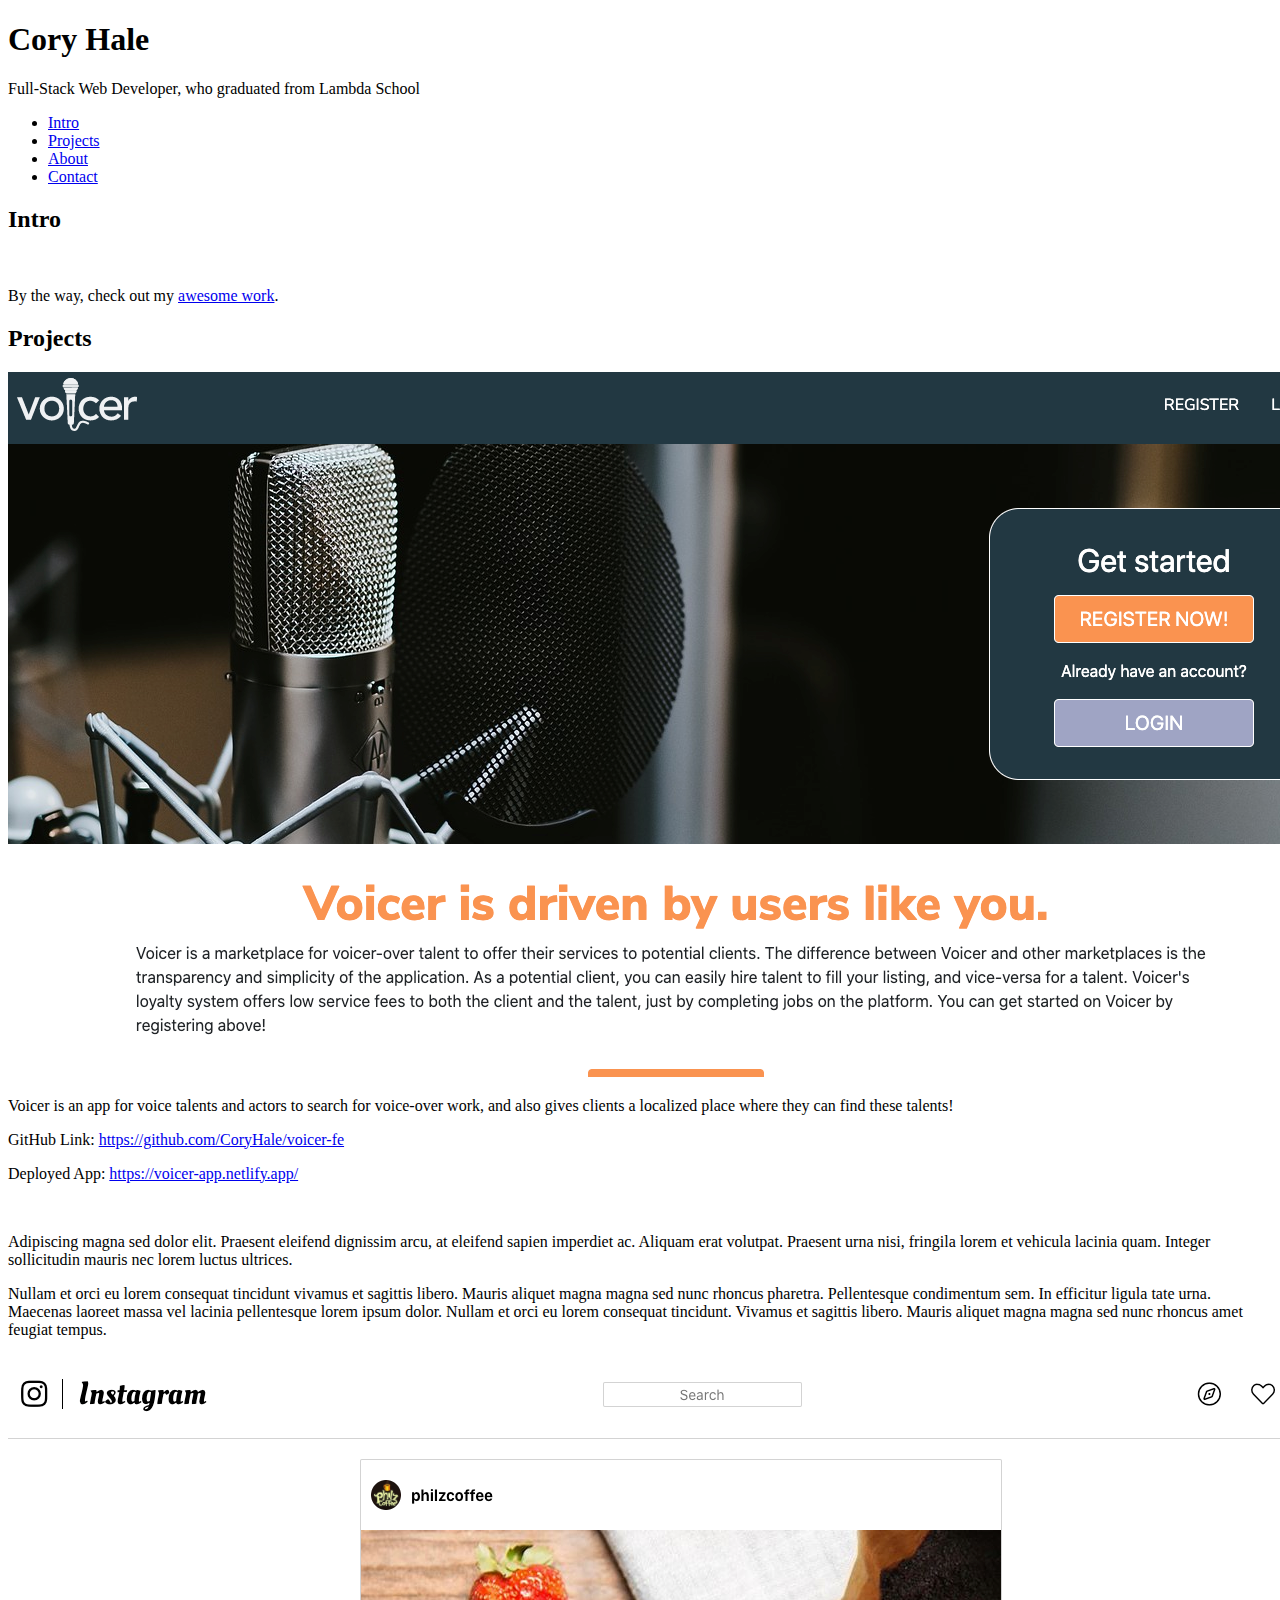
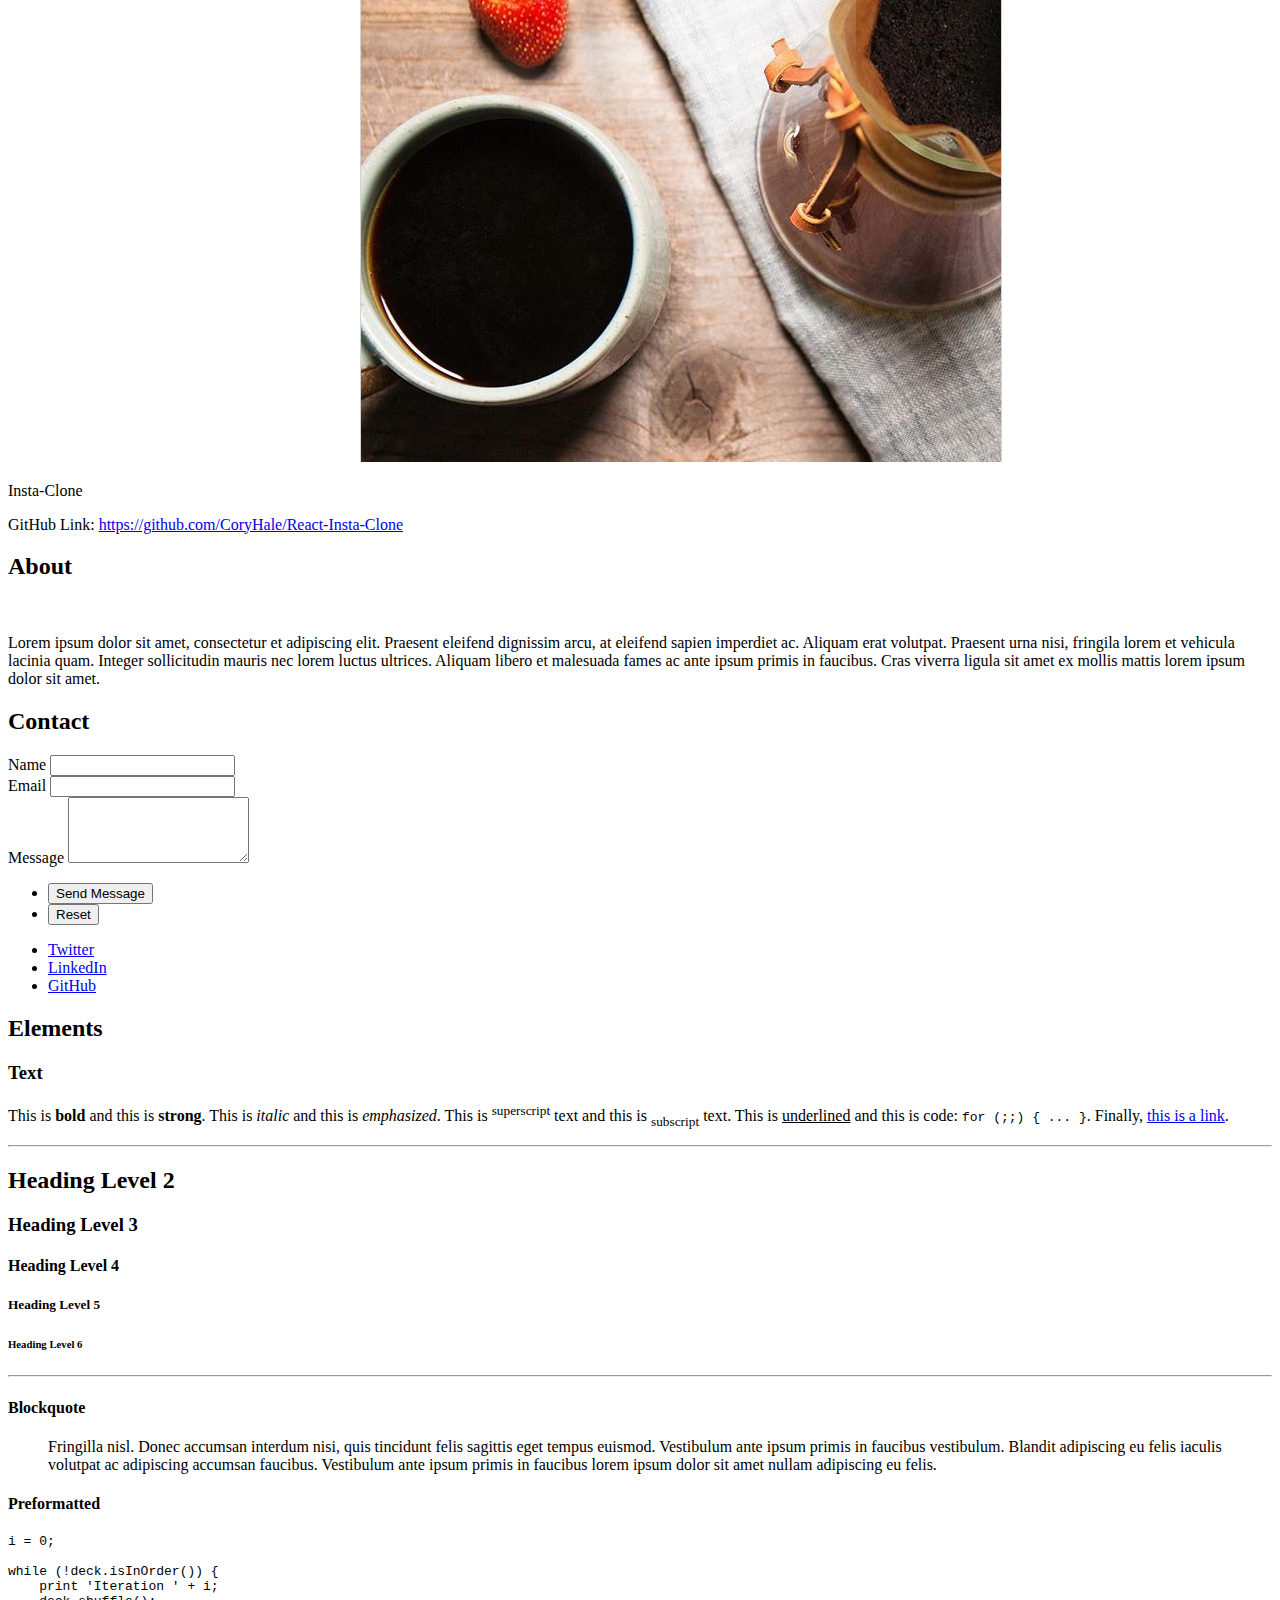
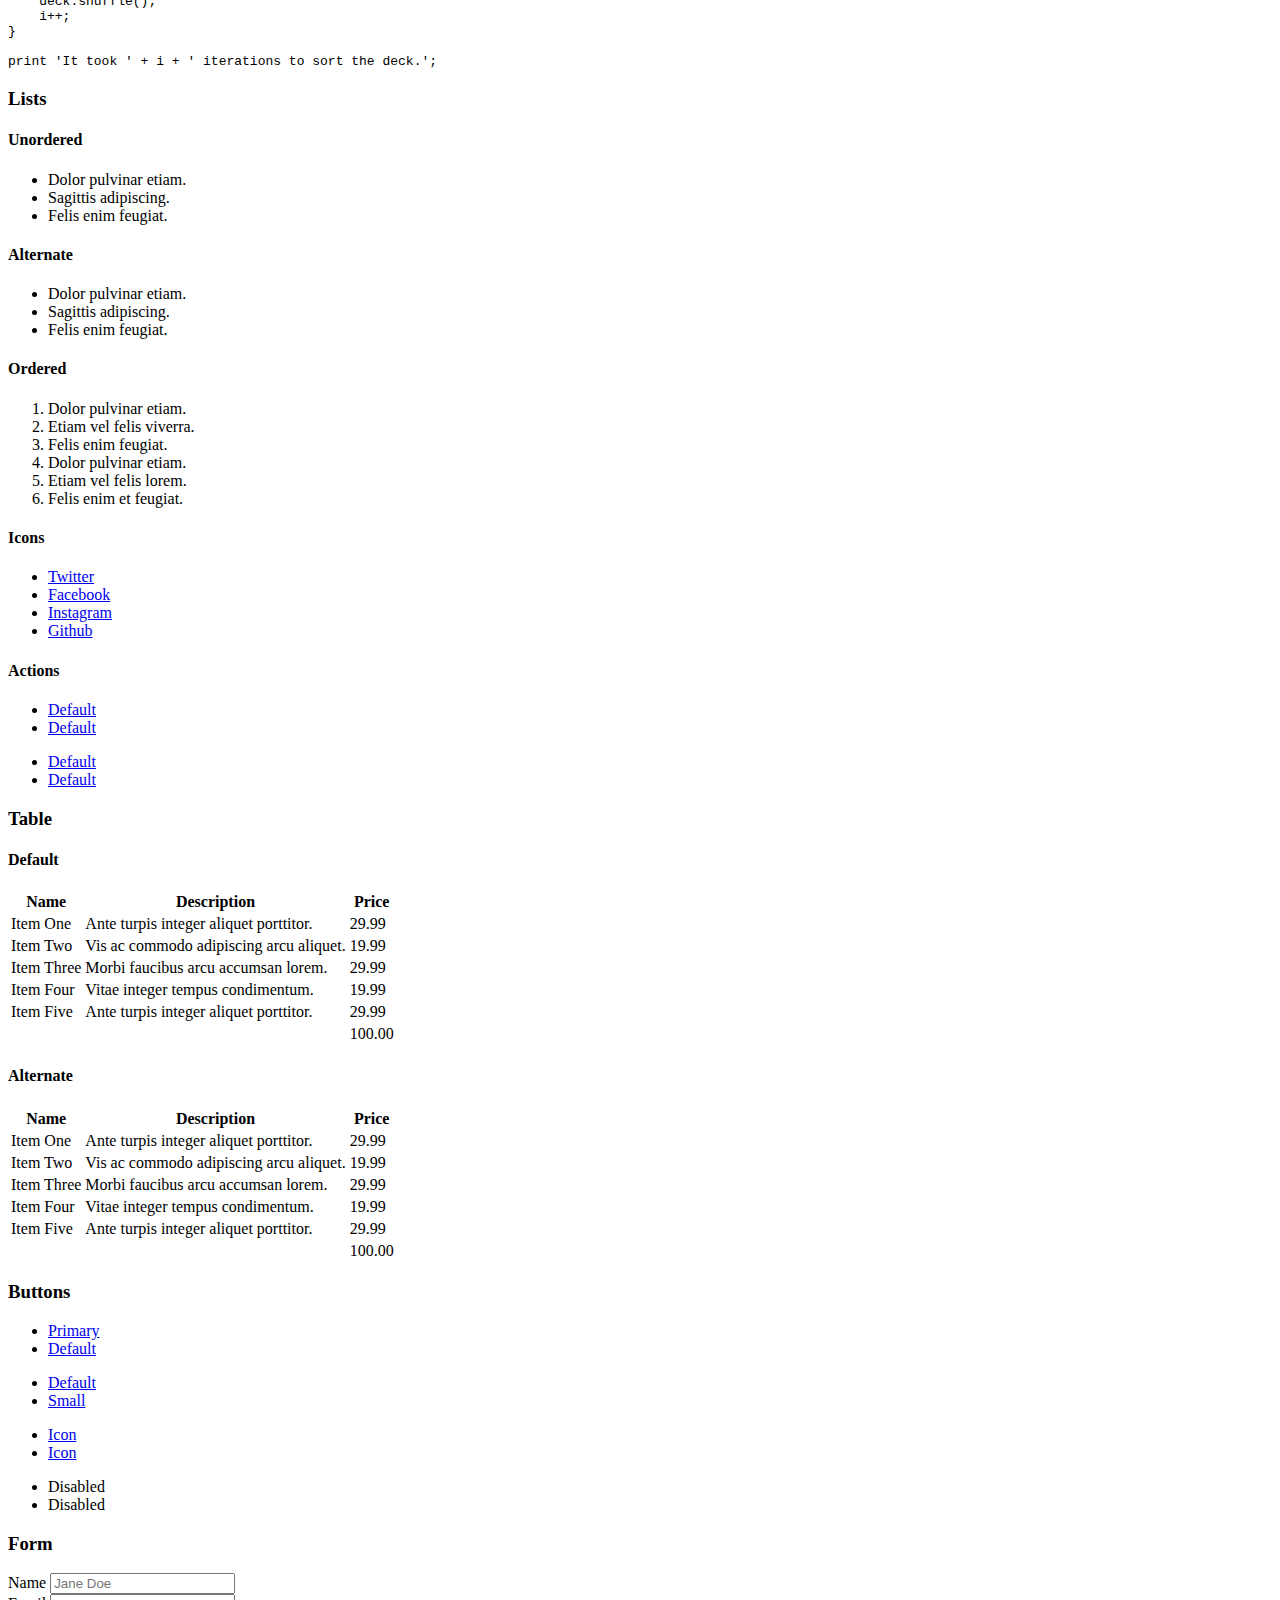
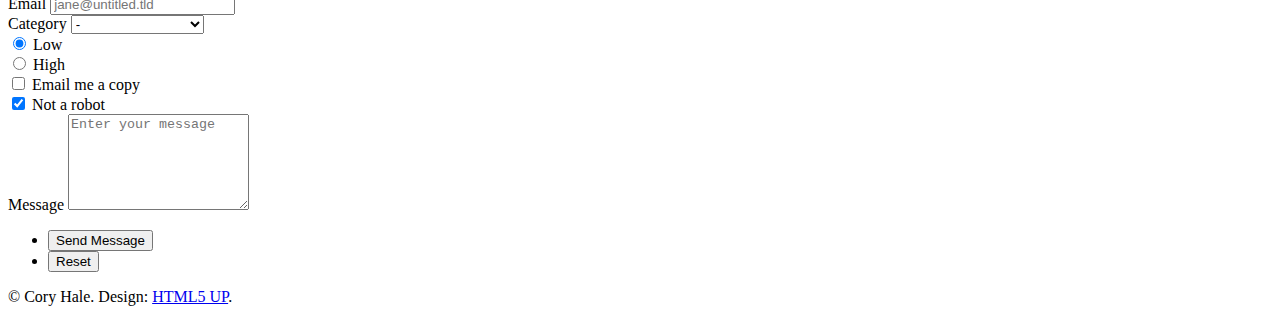
==== index.html @ d71493f4 "Adding in some projects." ====
<!DOCTYPE HTML>
<!--
	Dimension by HTML5 UP
	html5up.net | @ajlkn
	Free for personal and commercial use under the CCA 3.0 license (html5up.net/license)
-->
<html>
	<head>
		<title>Cory Hale's Portfolio</title>
		<meta charset="utf-8" />
		<meta name="viewport" content="width=device-width, initial-scale=1, user-scalable=no" />
		<link rel="stylesheet" href="assets/css/main.css" />
		<noscript><link rel="stylesheet" href="assets/css/noscript.css" /></noscript>
	</head>
	<body class="is-preload">

		<!-- Wrapper -->
			<div id="wrapper">

				<!-- Header -->
					<header id="header">
						<div class="logo">
							<span class="icon fa-gem"></span>
						</div>
						<div class="content">
							<div class="inner">
								<h1>Cory Hale</h1>
								<p>Full-Stack Web Developer, who graduated from Lambda School</p>
							</div>
						</div>
						<nav>
							<ul>
								<li><a href="#intro">Intro</a></li>
								<li><a href="#projects">Projects</a></li>
								<li><a href="#about">About</a></li>
								<li><a href="#contact">Contact</a></li>
								<!--<li><a href="#elements">Elements</a></li>-->
							</ul>
						</nav>
					</header>

				<!-- Main -->
					<div id="main">

						<!-- Intro -->
							<article id="intro">
								<h2 class="major">Intro</h2>
								<span class="image main"><img src="images/pic01.jpg" alt="" /></span>
								<p> By the way, check out my <a href="#projects">awesome work</a>.</p>
								<p></p>
							</article>

						<!-- Projects -->
							<article id="projects">
								<h2 class="major">Projects</h2>
								<span class="image main"><img src="images/voicer.png" alt="" /></span>
								<p>Voicer is an app for voice talents and actors to search for voice-over work, and also gives clients a localized place where they can find these talents!</p>
								<p>GitHub Link: <a href="https://github.com/CoryHale/voicer-fe">https://github.com/CoryHale/voicer-fe</a></p>
								<p>Deployed App: <a href="https://voicer-app.netlify.app/">https://voicer-app.netlify.app/</a></p>

								<span class="image main"><img src="images/pic02.jpg" alt="" /></span>
								<p>Adipiscing magna sed dolor elit. Praesent eleifend dignissim arcu, at eleifend sapien imperdiet ac. Aliquam erat volutpat. Praesent urna nisi, fringila lorem et vehicula lacinia quam. Integer sollicitudin mauris nec lorem luctus ultrices.</p>
								<p>Nullam et orci eu lorem consequat tincidunt vivamus et sagittis libero. Mauris aliquet magna magna sed nunc rhoncus pharetra. Pellentesque condimentum sem. In efficitur ligula tate urna. Maecenas laoreet massa vel lacinia pellentesque lorem ipsum dolor. Nullam et orci eu lorem consequat tincidunt. Vivamus et sagittis libero. Mauris aliquet magna magna sed nunc rhoncus amet feugiat tempus.</p>

								<span class="image main"><img src="images/insta-clone.png" alt="" /></span>
								<p>Insta-Clone</p>
								<p>GitHub Link: <a href="https://github.com/CoryHale/React-Insta-Clone">https://github.com/CoryHale/React-Insta-Clone</a></p>
							</article>

						<!-- About -->
							<article id="about">
								<h2 class="major">About</h2>
								<span class="image main"><img src="images/pic03.jpg" alt="" /></span>
								<p>Lorem ipsum dolor sit amet, consectetur et adipiscing elit. Praesent eleifend dignissim arcu, at eleifend sapien imperdiet ac. Aliquam erat volutpat. Praesent urna nisi, fringila lorem et vehicula lacinia quam. Integer sollicitudin mauris nec lorem luctus ultrices. Aliquam libero et malesuada fames ac ante ipsum primis in faucibus. Cras viverra ligula sit amet ex mollis mattis lorem ipsum dolor sit amet.</p>
							</article>

						<!-- Contact -->
							<article id="contact">
								<h2 class="major">Contact</h2>
								<form method="post" action="#">
									<div class="fields">
										<div class="field half">
											<label for="name">Name</label>
											<input type="text" name="name" id="name" />
										</div>
										<div class="field half">
											<label for="email">Email</label>
											<input type="text" name="email" id="email" />
										</div>
										<div class="field">
											<label for="message">Message</label>
											<textarea name="message" id="message" rows="4"></textarea>
										</div>
									</div>
									<ul class="actions">
										<li><input type="submit" value="Send Message" class="primary" /></li>
										<li><input type="reset" value="Reset" /></li>
									</ul>
								</form>
								<ul class="icons">
									<li><a href="https://twitter.com/CoryLHale" class="icon brands fa-twitter"><span class="label">Twitter</span></a></li>
									<li><a href="https://www.linkedin.com/in/corylhale/" class="icon brands fa-linkedin"><span class="label">LinkedIn</span></a></li>
									<li><a href="https://github.com/CoryHale" class="icon brands fa-github"><span class="label">GitHub</span></a></li>
								</ul>
							</article>

						<!-- Elements -->
							<article id="elements">
								<h2 class="major">Elements</h2>

								<section>
									<h3 class="major">Text</h3>
									<p>This is <b>bold</b> and this is <strong>strong</strong>. This is <i>italic</i> and this is <em>emphasized</em>.
									This is <sup>superscript</sup> text and this is <sub>subscript</sub> text.
									This is <u>underlined</u> and this is code: <code>for (;;) { ... }</code>. Finally, <a href="#">this is a link</a>.</p>
									<hr />
									<h2>Heading Level 2</h2>
									<h3>Heading Level 3</h3>
									<h4>Heading Level 4</h4>
									<h5>Heading Level 5</h5>
									<h6>Heading Level 6</h6>
									<hr />
									<h4>Blockquote</h4>
									<blockquote>Fringilla nisl. Donec accumsan interdum nisi, quis tincidunt felis sagittis eget tempus euismod. Vestibulum ante ipsum primis in faucibus vestibulum. Blandit adipiscing eu felis iaculis volutpat ac adipiscing accumsan faucibus. Vestibulum ante ipsum primis in faucibus lorem ipsum dolor sit amet nullam adipiscing eu felis.</blockquote>
									<h4>Preformatted</h4>
									<pre><code>i = 0;

while (!deck.isInOrder()) {
    print 'Iteration ' + i;
    deck.shuffle();
    i++;
}

print 'It took ' + i + ' iterations to sort the deck.';</code></pre>
								</section>

								<section>
									<h3 class="major">Lists</h3>

									<h4>Unordered</h4>
									<ul>
										<li>Dolor pulvinar etiam.</li>
										<li>Sagittis adipiscing.</li>
										<li>Felis enim feugiat.</li>
									</ul>

									<h4>Alternate</h4>
									<ul class="alt">
										<li>Dolor pulvinar etiam.</li>
										<li>Sagittis adipiscing.</li>
										<li>Felis enim feugiat.</li>
									</ul>

									<h4>Ordered</h4>
									<ol>
										<li>Dolor pulvinar etiam.</li>
										<li>Etiam vel felis viverra.</li>
										<li>Felis enim feugiat.</li>
										<li>Dolor pulvinar etiam.</li>
										<li>Etiam vel felis lorem.</li>
										<li>Felis enim et feugiat.</li>
									</ol>
									<h4>Icons</h4>
									<ul class="icons">
										<li><a href="#" class="icon brands fa-twitter"><span class="label">Twitter</span></a></li>
										<li><a href="#" class="icon brands fa-facebook-f"><span class="label">Facebook</span></a></li>
										<li><a href="#" class="icon brands fa-instagram"><span class="label">Instagram</span></a></li>
										<li><a href="#" class="icon brands fa-github"><span class="label">Github</span></a></li>
									</ul>

									<h4>Actions</h4>
									<ul class="actions">
										<li><a href="#" class="button primary">Default</a></li>
										<li><a href="#" class="button">Default</a></li>
									</ul>
									<ul class="actions stacked">
										<li><a href="#" class="button primary">Default</a></li>
										<li><a href="#" class="button">Default</a></li>
									</ul>
								</section>

								<section>
									<h3 class="major">Table</h3>
									<h4>Default</h4>
									<div class="table-wrapper">
										<table>
											<thead>
												<tr>
													<th>Name</th>
													<th>Description</th>
													<th>Price</th>
												</tr>
											</thead>
											<tbody>
												<tr>
													<td>Item One</td>
													<td>Ante turpis integer aliquet porttitor.</td>
													<td>29.99</td>
												</tr>
												<tr>
													<td>Item Two</td>
													<td>Vis ac commodo adipiscing arcu aliquet.</td>
													<td>19.99</td>
												</tr>
												<tr>
													<td>Item Three</td>
													<td> Morbi faucibus arcu accumsan lorem.</td>
													<td>29.99</td>
												</tr>
												<tr>
													<td>Item Four</td>
													<td>Vitae integer tempus condimentum.</td>
													<td>19.99</td>
												</tr>
												<tr>
													<td>Item Five</td>
													<td>Ante turpis integer aliquet porttitor.</td>
													<td>29.99</td>
												</tr>
											</tbody>
											<tfoot>
												<tr>
													<td colspan="2"></td>
													<td>100.00</td>
												</tr>
											</tfoot>
										</table>
									</div>

									<h4>Alternate</h4>
									<div class="table-wrapper">
										<table class="alt">
											<thead>
												<tr>
													<th>Name</th>
													<th>Description</th>
													<th>Price</th>
												</tr>
											</thead>
											<tbody>
												<tr>
													<td>Item One</td>
													<td>Ante turpis integer aliquet porttitor.</td>
													<td>29.99</td>
												</tr>
												<tr>
													<td>Item Two</td>
													<td>Vis ac commodo adipiscing arcu aliquet.</td>
													<td>19.99</td>
												</tr>
												<tr>
													<td>Item Three</td>
													<td> Morbi faucibus arcu accumsan lorem.</td>
													<td>29.99</td>
												</tr>
												<tr>
													<td>Item Four</td>
													<td>Vitae integer tempus condimentum.</td>
													<td>19.99</td>
												</tr>
												<tr>
													<td>Item Five</td>
													<td>Ante turpis integer aliquet porttitor.</td>
													<td>29.99</td>
												</tr>
											</tbody>
											<tfoot>
												<tr>
													<td colspan="2"></td>
													<td>100.00</td>
												</tr>
											</tfoot>
										</table>
									</div>
								</section>

								<section>
									<h3 class="major">Buttons</h3>
									<ul class="actions">
										<li><a href="#" class="button primary">Primary</a></li>
										<li><a href="#" class="button">Default</a></li>
									</ul>
									<ul class="actions">
										<li><a href="#" class="button">Default</a></li>
										<li><a href="#" class="button small">Small</a></li>
									</ul>
									<ul class="actions">
										<li><a href="#" class="button primary icon solid fa-download">Icon</a></li>
										<li><a href="#" class="button icon solid fa-download">Icon</a></li>
									</ul>
									<ul class="actions">
										<li><span class="button primary disabled">Disabled</span></li>
										<li><span class="button disabled">Disabled</span></li>
									</ul>
								</section>

								<section>
									<h3 class="major">Form</h3>
									<form method="post" action="#">
										<div class="fields">
											<div class="field half">
												<label for="demo-name">Name</label>
												<input type="text" name="demo-name" id="demo-name" value="" placeholder="Jane Doe" />
											</div>
											<div class="field half">
												<label for="demo-email">Email</label>
												<input type="email" name="demo-email" id="demo-email" value="" placeholder="jane@untitled.tld" />
											</div>
											<div class="field">
												<label for="demo-category">Category</label>
												<select name="demo-category" id="demo-category">
													<option value="">-</option>
													<option value="1">Manufacturing</option>
													<option value="1">Shipping</option>
													<option value="1">Administration</option>
													<option value="1">Human Resources</option>
												</select>
											</div>
											<div class="field half">
												<input type="radio" id="demo-priority-low" name="demo-priority" checked>
												<label for="demo-priority-low">Low</label>
											</div>
											<div class="field half">
												<input type="radio" id="demo-priority-high" name="demo-priority">
												<label for="demo-priority-high">High</label>
											</div>
											<div class="field half">
												<input type="checkbox" id="demo-copy" name="demo-copy">
												<label for="demo-copy">Email me a copy</label>
											</div>
											<div class="field half">
												<input type="checkbox" id="demo-human" name="demo-human" checked>
												<label for="demo-human">Not a robot</label>
											</div>
											<div class="field">
												<label for="demo-message">Message</label>
												<textarea name="demo-message" id="demo-message" placeholder="Enter your message" rows="6"></textarea>
											</div>
										</div>
										<ul class="actions">
											<li><input type="submit" value="Send Message" class="primary" /></li>
											<li><input type="reset" value="Reset" /></li>
										</ul>
									</form>
								</section>

							</article>

					</div>

				<!-- Footer -->
					<footer id="footer">
						<p class="copyright">&copy; Cory Hale. Design: <a href="https://html5up.net">HTML5 UP</a>.</p>
					</footer>

			</div>

		<!-- BG -->
			<div id="bg"></div>

		<!-- Scripts -->
			<script src="assets/js/jquery.min.js"></script>
			<script src="assets/js/browser.min.js"></script>
			<script src="assets/js/breakpoints.min.js"></script>
			<script src="assets/js/util.js"></script>
			<script src="assets/js/main.js"></script>

	</body>
</html>
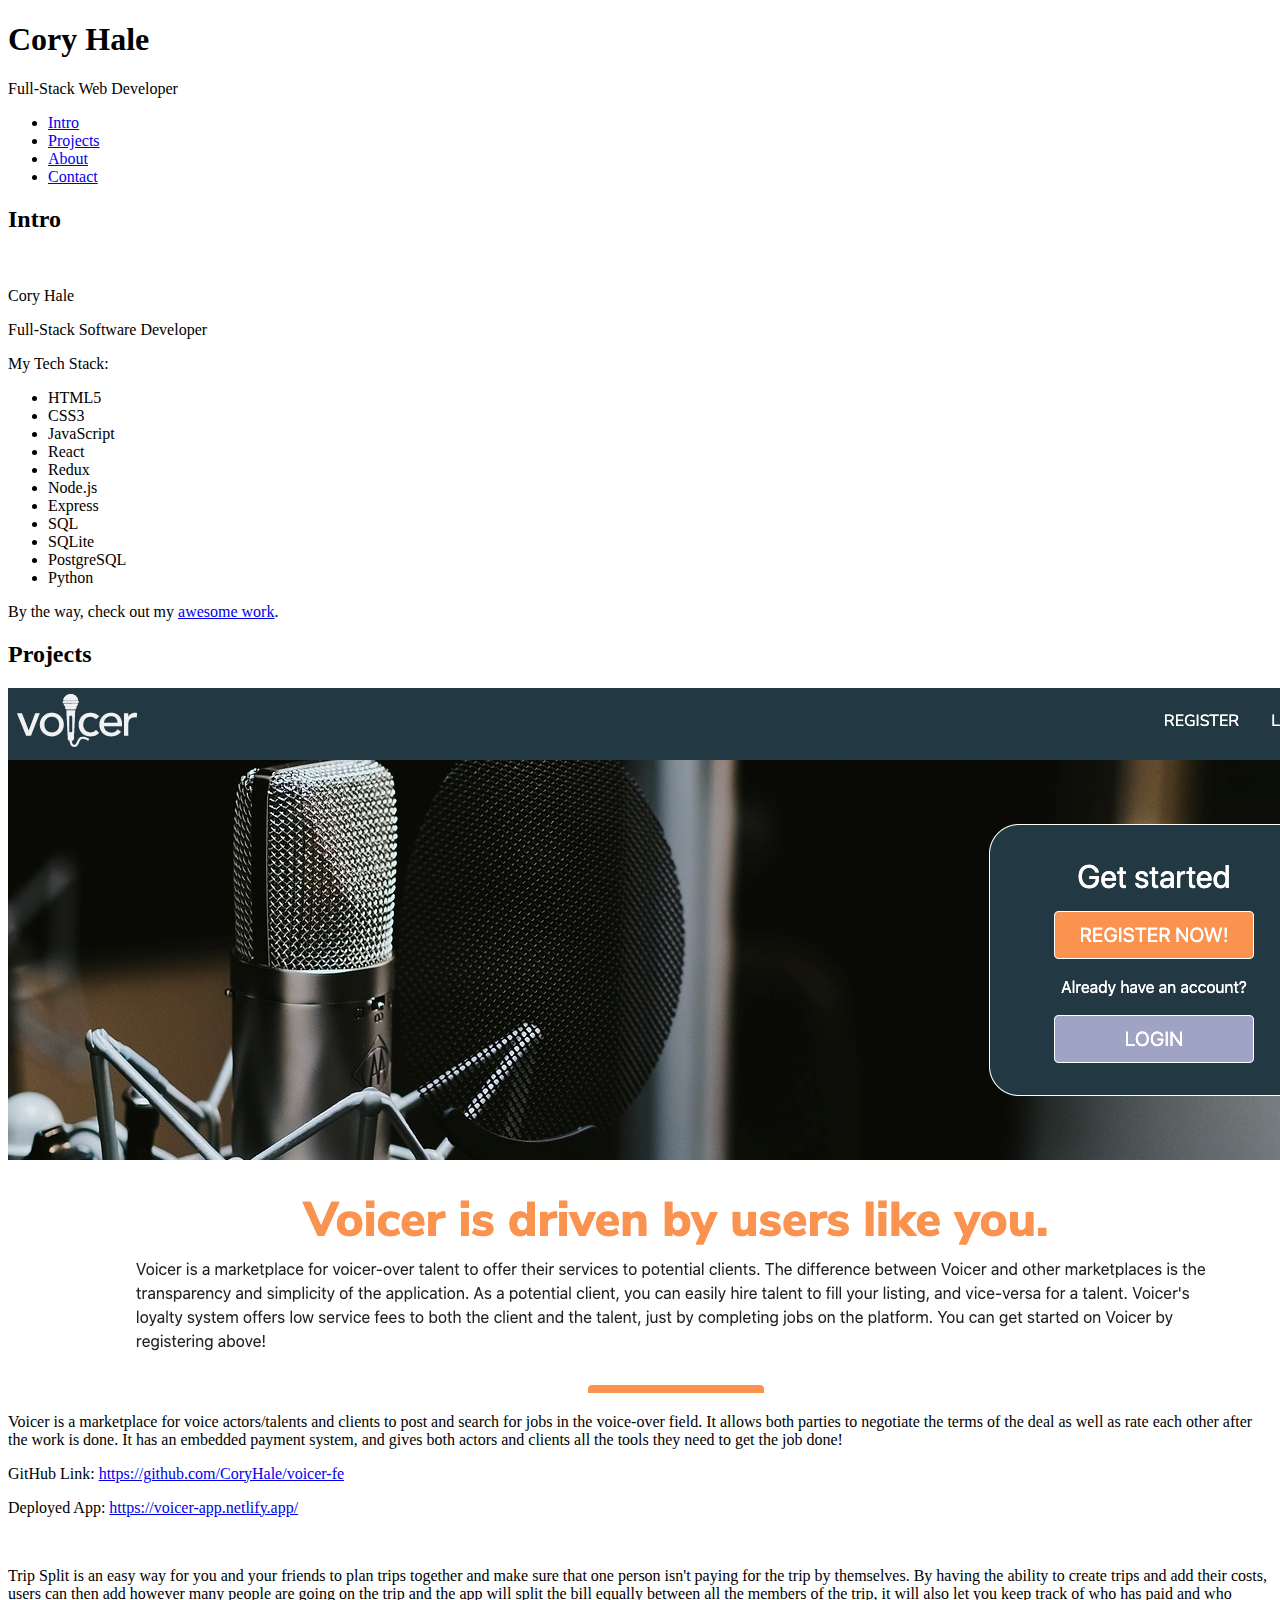
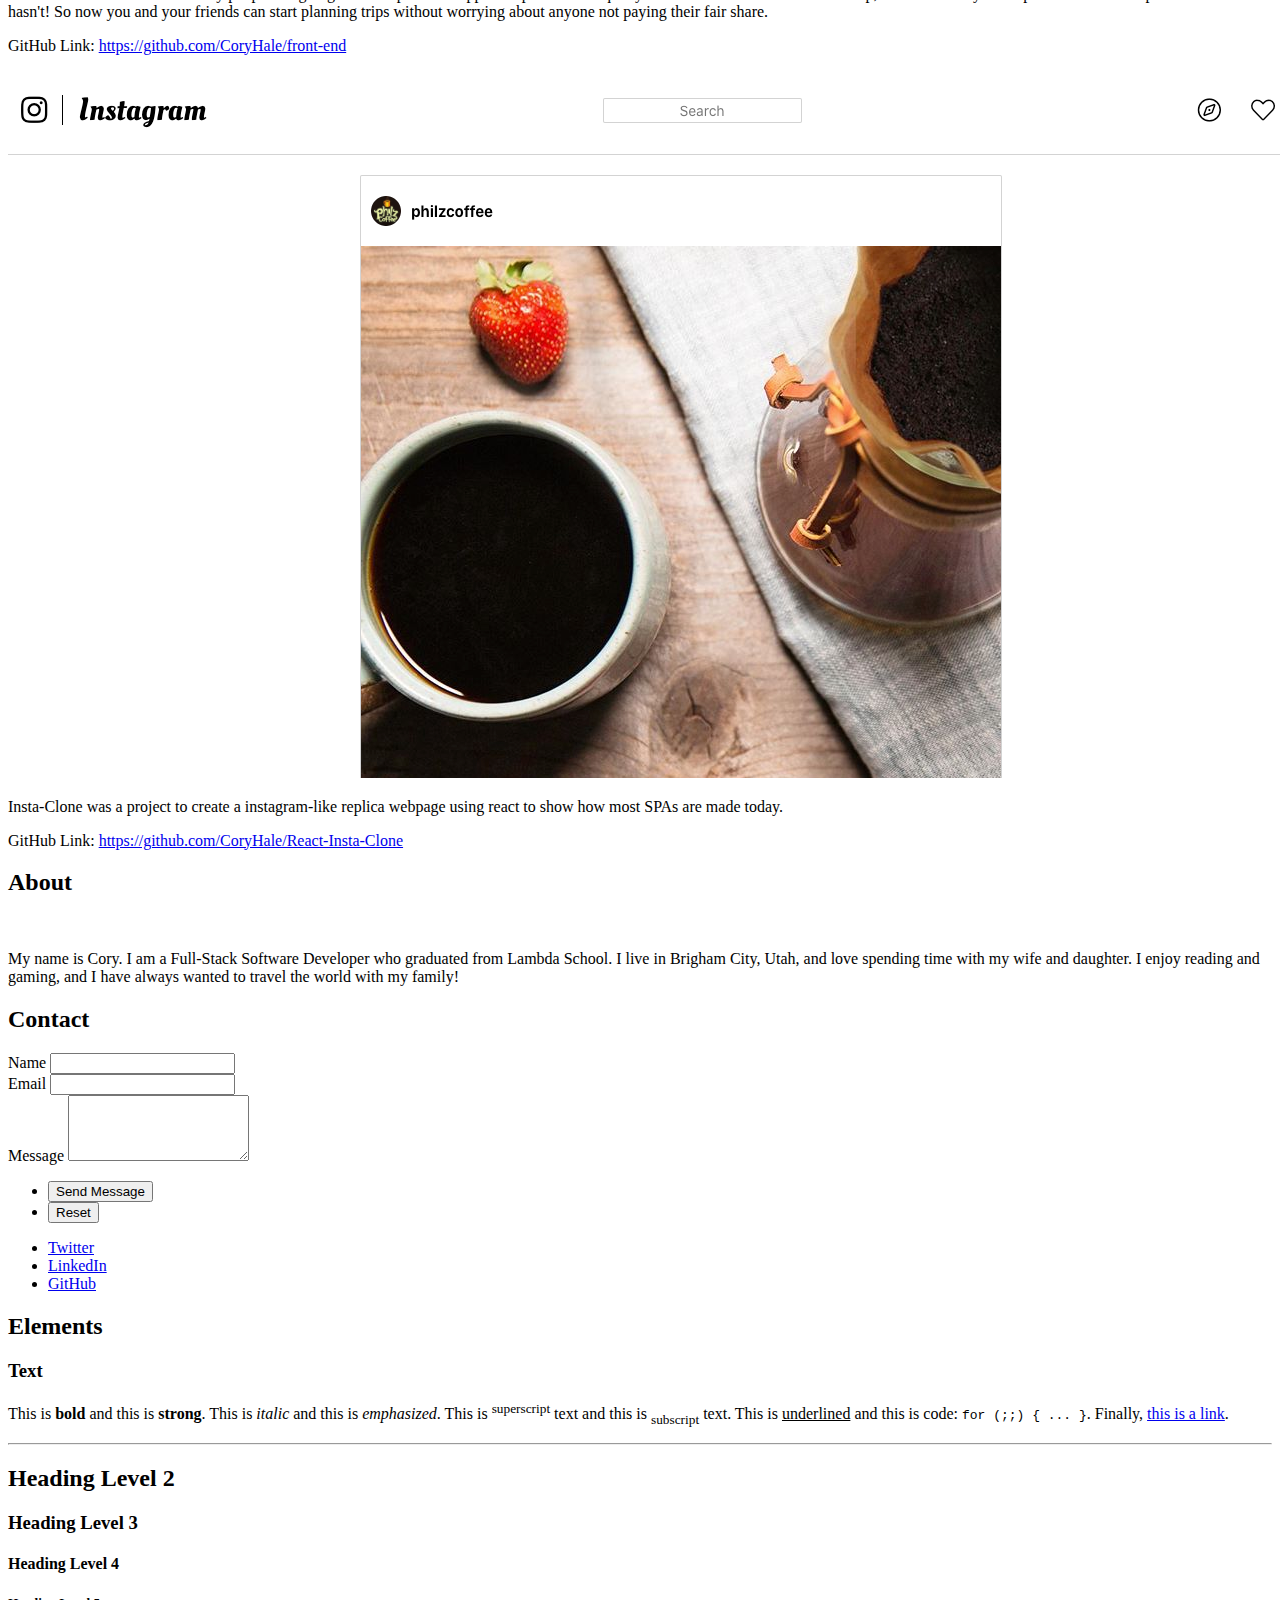
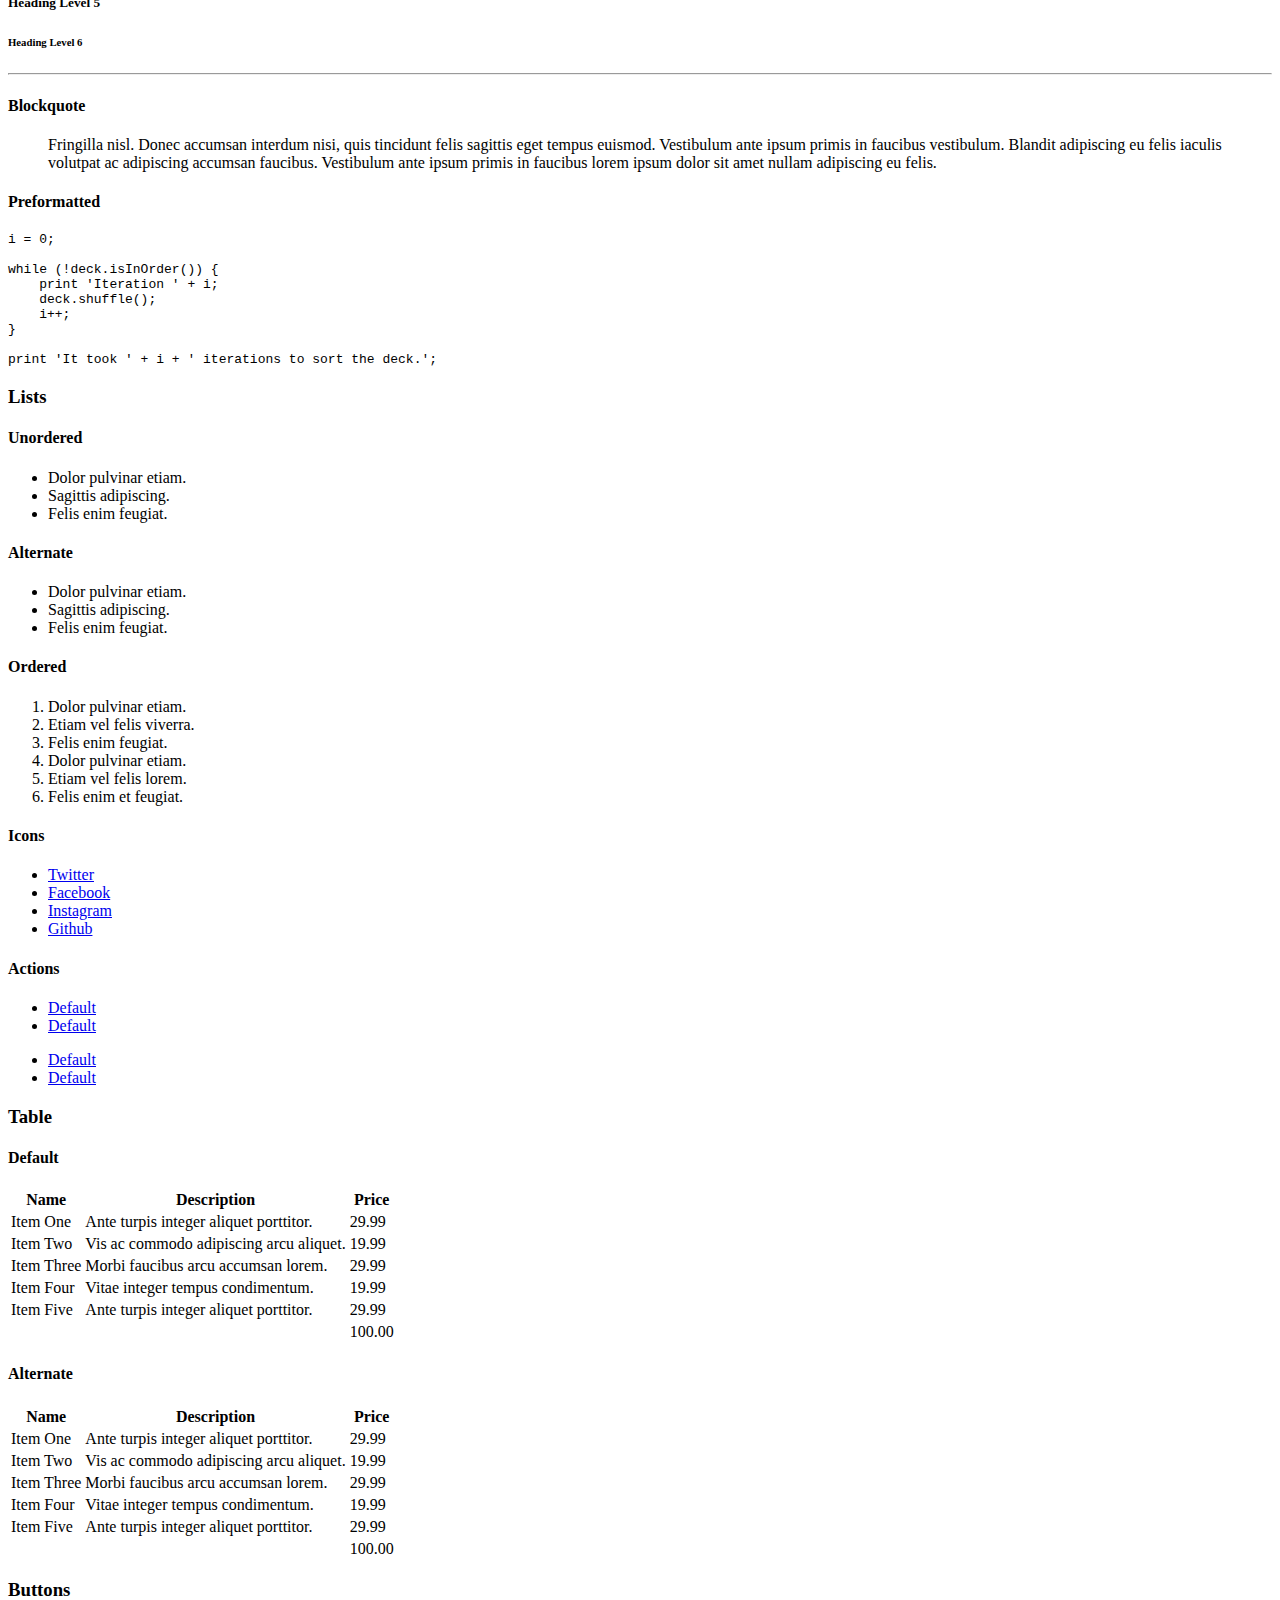
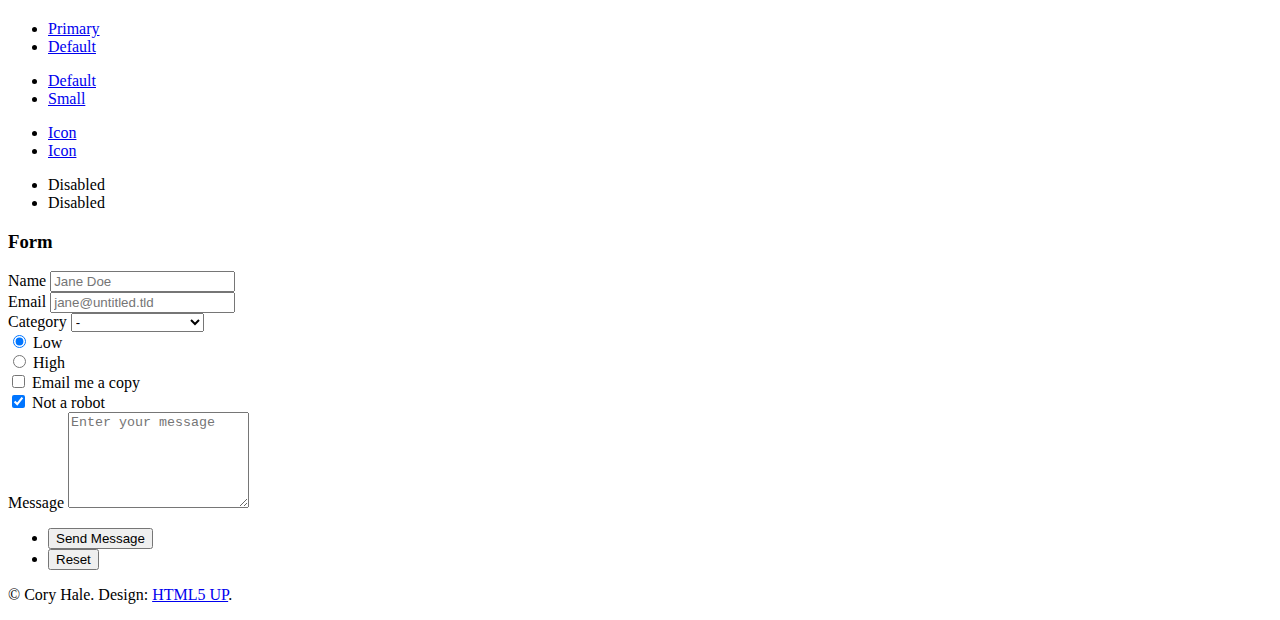
==== commit 89fcc118: "Adjusted summary." ====
--- a/index.html
+++ b/index.html
@@ -25,7 +25,7 @@
 						<div class="content">
 							<div class="inner">
 								<h1>Cory Hale</h1>
-								<p>Full-Stack Web Developer, who graduated from Lambda School</p>
+								<p>Full-Stack Web Developer</p>
 							</div>
 						</div>
 						<nav>
@@ -46,38 +46,62 @@
 							<article id="intro">
 								<h2 class="major">Intro</h2>
 								<span class="image main"><img src="images/pic01.jpg" alt="" /></span>
-								<p> By the way, check out my <a href="#projects">awesome work</a>.</p>
-								<p></p>
+								<p>Cory Hale</p>
+								<p>Full-Stack Software Developer</p>
+								<p>My Tech Stack:</p>
+								<ul>
+									<li>HTML5</li>
+									<li>CSS3</li>
+									<li>JavaScript</li>
+									<li>React</li>
+									<li>Redux</li>
+									<li>Node.js</li>
+									<li>Express</li>
+									<li>SQL</li>
+									<li>SQLite</li>
+									<li>PostgreSQL</li>
+									<li>Python</li>
+								</ul>
+								<p>By the way, check out my <a href="#projects">awesome work</a>.</p>
 							</article>
 
 						<!-- Projects -->
 							<article id="projects">
 								<h2 class="major">Projects</h2>
+
 								<span class="image main"><img src="images/voicer.png" alt="" /></span>
-								<p>Voicer is an app for voice talents and actors to search for voice-over work, and also gives clients a localized place where they can find these talents!</p>
+								<p>Voicer is a marketplace for voice actors/talents and clients to post and search for jobs in the voice-over field. 
+									It allows both parties to negotiate the terms of the deal as well as rate each other after the work is done. 
+									It has an embedded payment system, and gives both actors and clients all the tools they need to get the job done!</p>
 								<p>GitHub Link: <a href="https://github.com/CoryHale/voicer-fe">https://github.com/CoryHale/voicer-fe</a></p>
 								<p>Deployed App: <a href="https://voicer-app.netlify.app/">https://voicer-app.netlify.app/</a></p>
 
-								<span class="image main"><img src="images/pic02.jpg" alt="" /></span>
-								<p>Adipiscing magna sed dolor elit. Praesent eleifend dignissim arcu, at eleifend sapien imperdiet ac. Aliquam erat volutpat. Praesent urna nisi, fringila lorem et vehicula lacinia quam. Integer sollicitudin mauris nec lorem luctus ultrices.</p>
-								<p>Nullam et orci eu lorem consequat tincidunt vivamus et sagittis libero. Mauris aliquet magna magna sed nunc rhoncus pharetra. Pellentesque condimentum sem. In efficitur ligula tate urna. Maecenas laoreet massa vel lacinia pellentesque lorem ipsum dolor. Nullam et orci eu lorem consequat tincidunt. Vivamus et sagittis libero. Mauris aliquet magna magna sed nunc rhoncus amet feugiat tempus.</p>
+								<span class="image main"><img src="images/trip-split.png" alt="" /></span>
+								<p>Trip Split is an easy way for you and your friends to plan trips together and make sure that one person isn't paying for the trip by themselves. 
+									By having the ability to create trips and add their costs, users can then add however many people are going on the trip and the app will split the bill equally between all the members of the trip, 
+									it will also let you keep track of who has paid and who hasn't! So now you and your friends can start planning trips without worrying about anyone not paying their fair share.
+								</p>
+								<p>GitHub Link: <a href="https://github.com/CoryHale/front-end">https://github.com/CoryHale/front-end</a></p>
 
 								<span class="image main"><img src="images/insta-clone.png" alt="" /></span>
-								<p>Insta-Clone</p>
+								<p>Insta-Clone was a project to create a instagram-like replica webpage using react to show how most SPAs are made today.</p>
 								<p>GitHub Link: <a href="https://github.com/CoryHale/React-Insta-Clone">https://github.com/CoryHale/React-Insta-Clone</a></p>
 							</article>
 
 						<!-- About -->
 							<article id="about">
 								<h2 class="major">About</h2>
-								<span class="image main"><img src="images/pic03.jpg" alt="" /></span>
-								<p>Lorem ipsum dolor sit amet, consectetur et adipiscing elit. Praesent eleifend dignissim arcu, at eleifend sapien imperdiet ac. Aliquam erat volutpat. Praesent urna nisi, fringila lorem et vehicula lacinia quam. Integer sollicitudin mauris nec lorem luctus ultrices. Aliquam libero et malesuada fames ac ante ipsum primis in faucibus. Cras viverra ligula sit amet ex mollis mattis lorem ipsum dolor sit amet.</p>
+								<span class="image main"><img src="images/about-me.jpeg" alt="" /></span>
+								<p>My name is Cory. I am a Full-Stack Software Developer who graduated from Lambda School.
+									I live in Brigham City, Utah, and love spending time with my wife and daughter. I enjoy
+									reading and gaming, and I have always wanted to travel the world with my family!
+								</p>
 							</article>
 
 						<!-- Contact -->
 							<article id="contact">
 								<h2 class="major">Contact</h2>
-								<form method="post" action="#">
+								<form method="post" action="MAILTO:corylhale2013@gmail.com" enctype="text/plain">
 									<div class="fields">
 										<div class="field half">
 											<label for="name">Name</label>
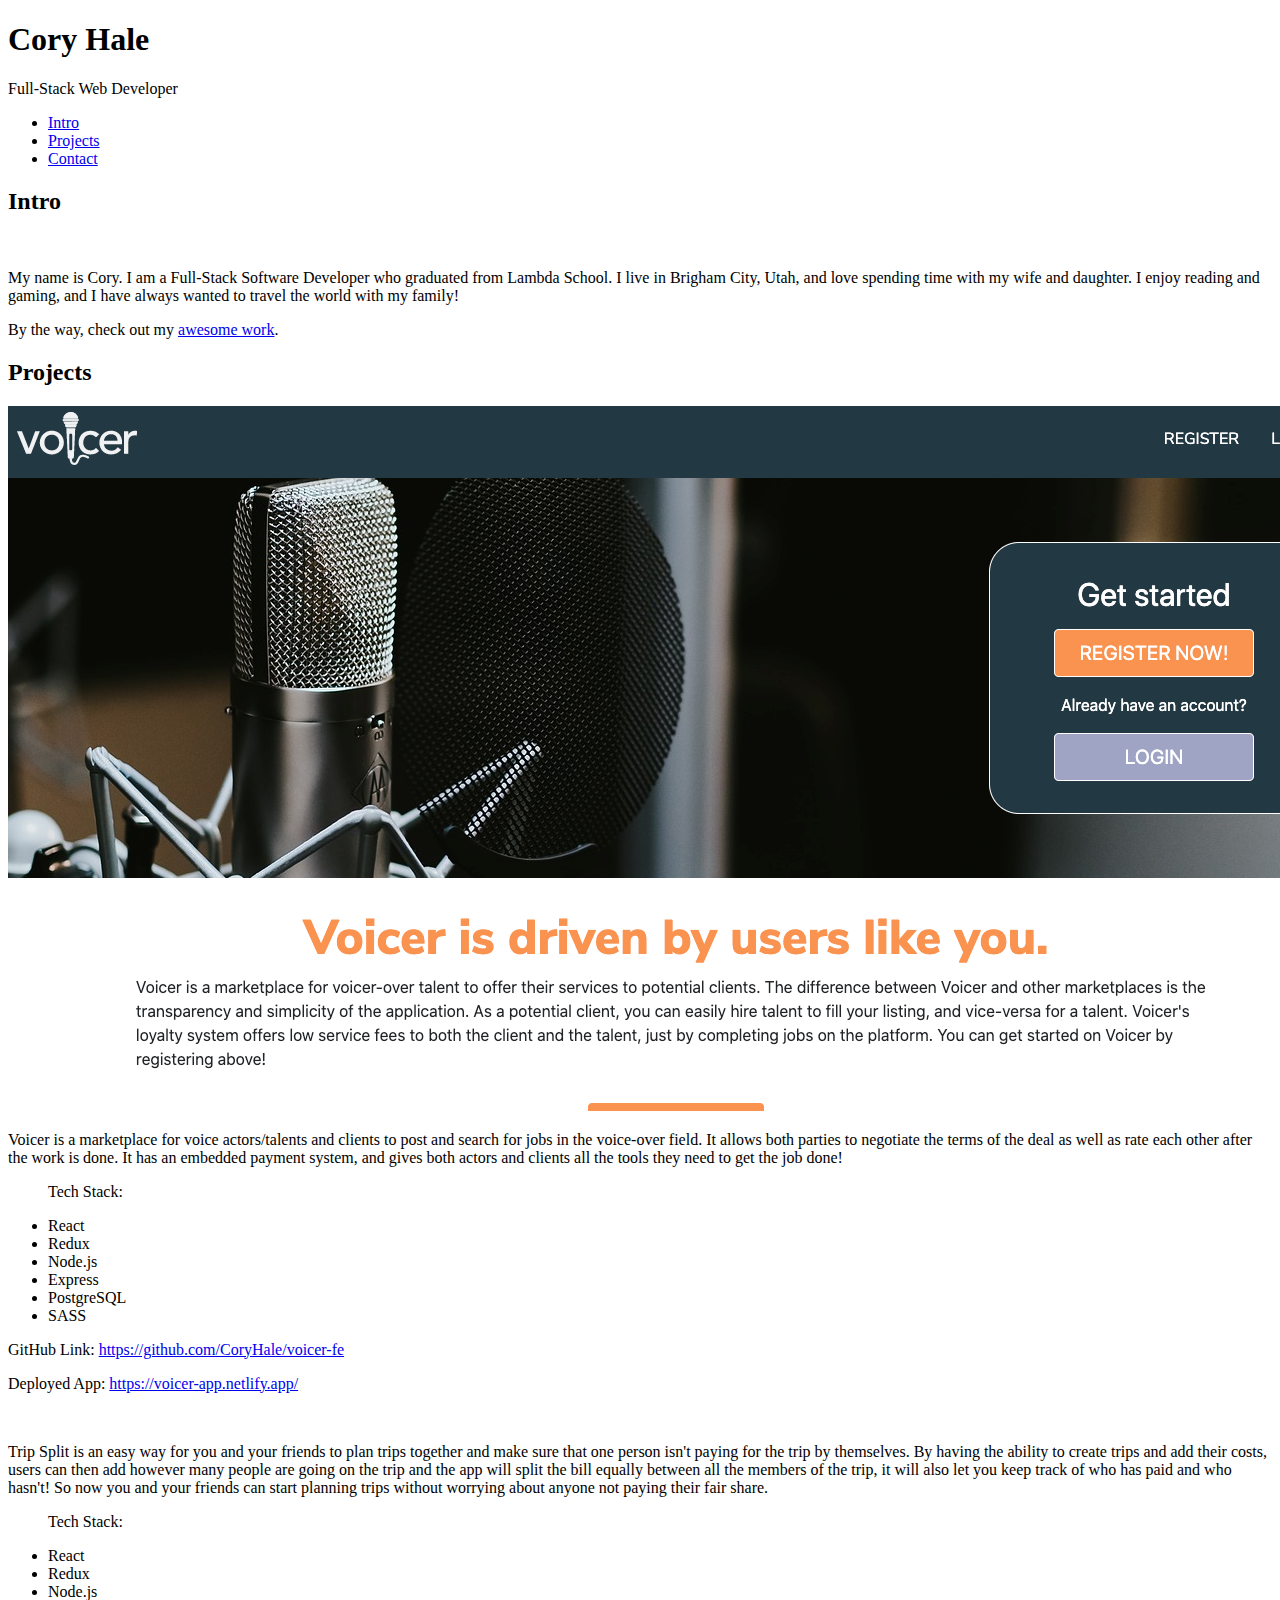
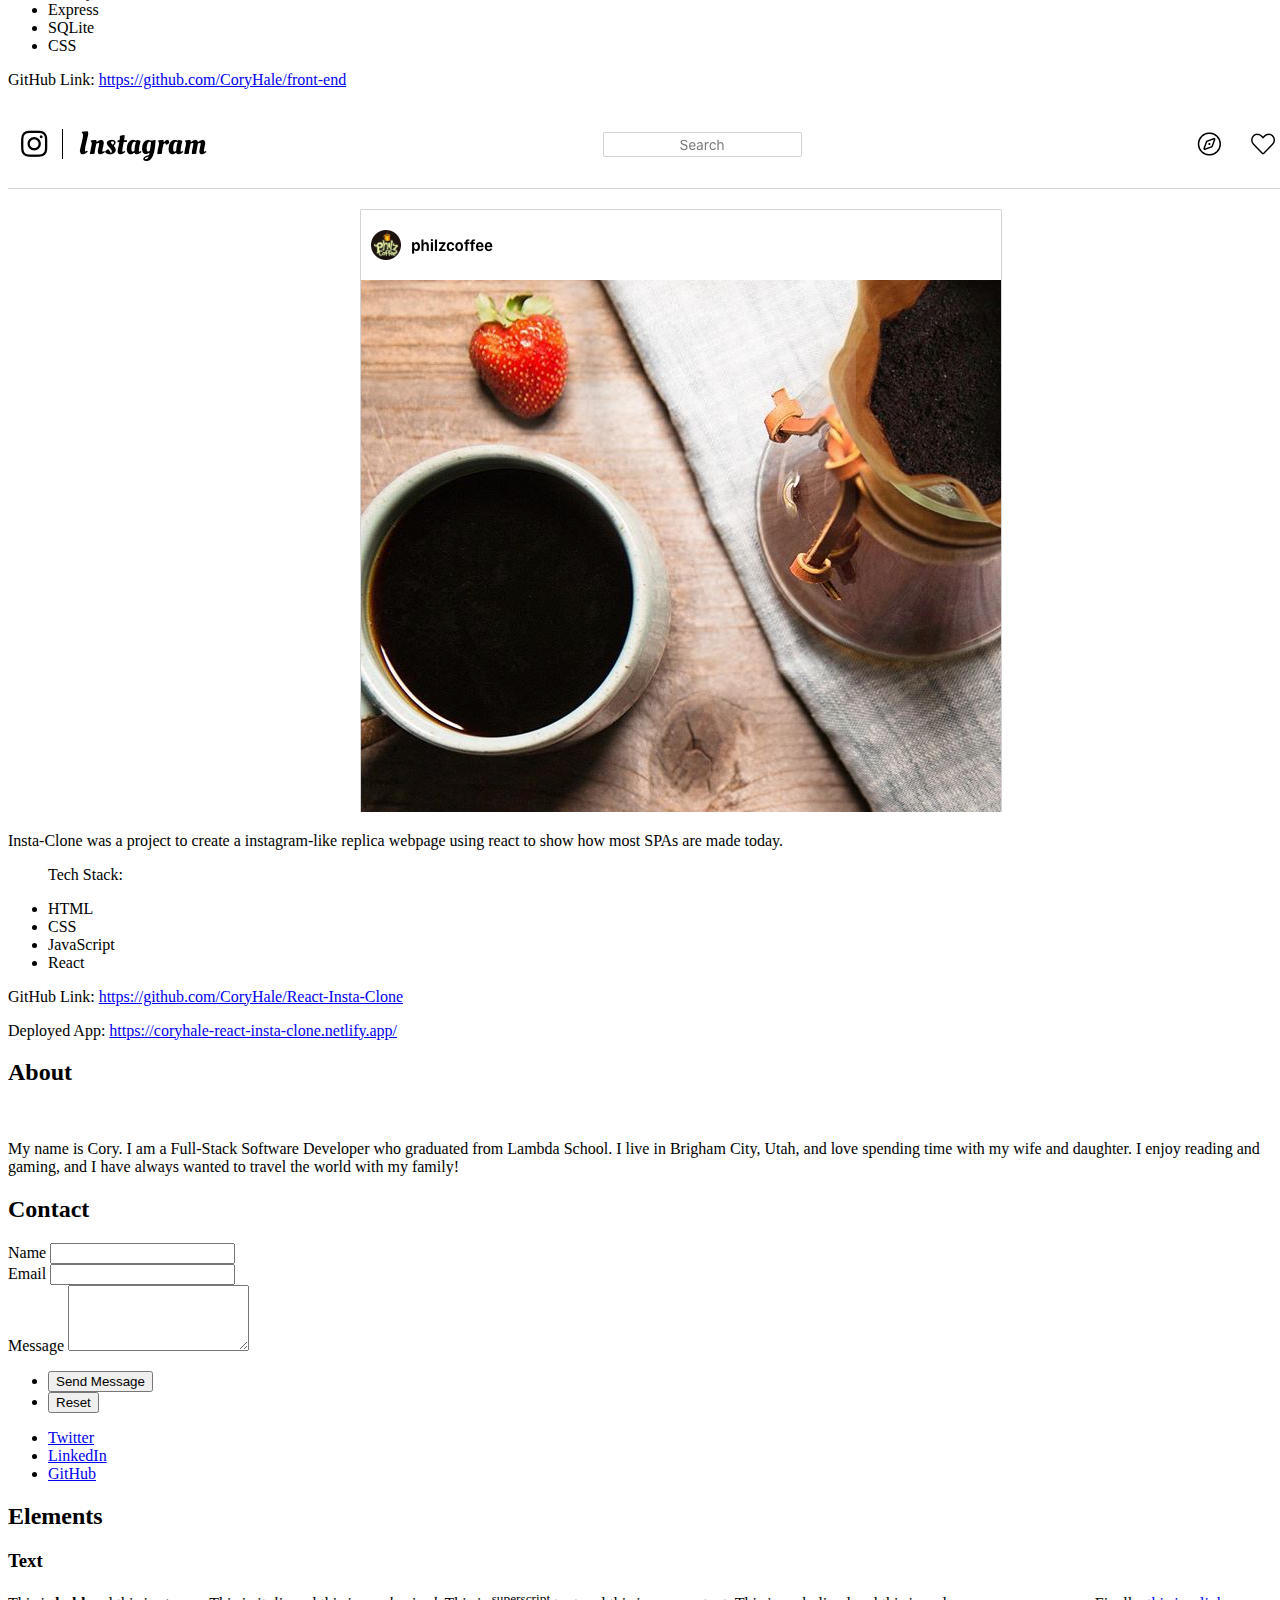
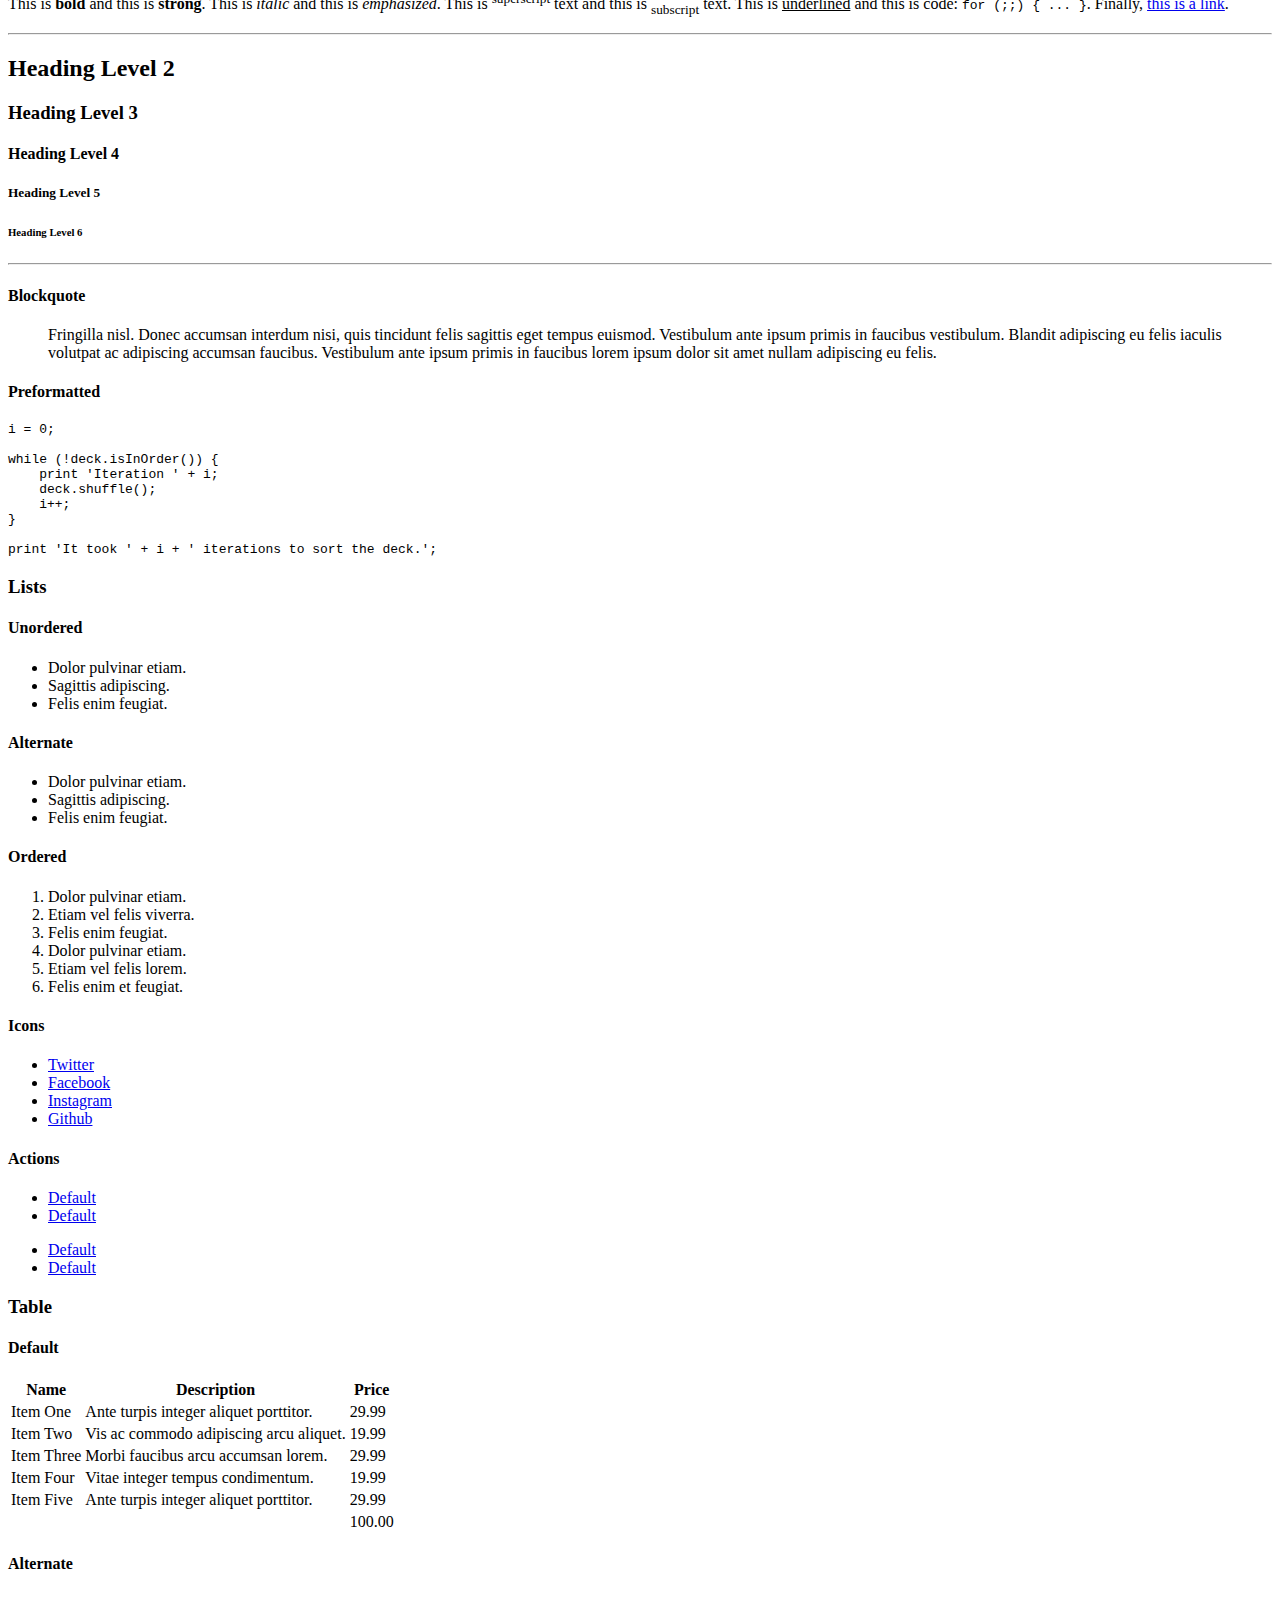
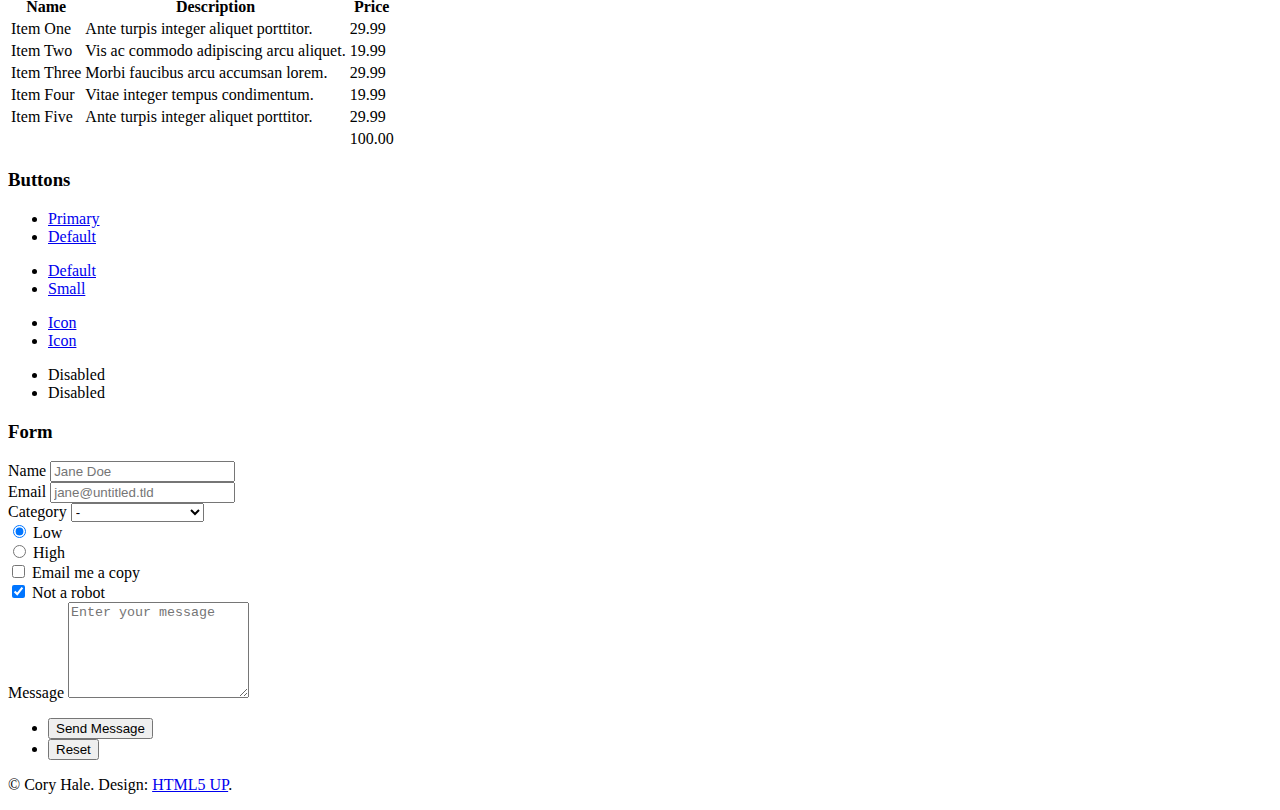
==== commit 8eb03c57: "Added link for deployed project." ====
--- a/index.html
+++ b/index.html
@@ -32,7 +32,7 @@
 							<ul>
 								<li><a href="#intro">Intro</a></li>
 								<li><a href="#projects">Projects</a></li>
-								<li><a href="#about">About</a></li>
+								<!-- <li><a href="#about">About</a></li> -->
 								<li><a href="#contact">Contact</a></li>
 								<!--<li><a href="#elements">Elements</a></li>-->
 							</ul>
@@ -45,34 +45,31 @@
 						<!-- Intro -->
 							<article id="intro">
 								<h2 class="major">Intro</h2>
-								<span class="image main"><img src="images/pic01.jpg" alt="" /></span>
-								<p>Cory Hale</p>
-								<p>Full-Stack Software Developer</p>
-								<p>My Tech Stack:</p>
-								<ul>
-									<li>HTML5</li>
-									<li>CSS3</li>
-									<li>JavaScript</li>
+								<span class="image main"><img src="images/intro-cory.jpeg" alt="" /></span>
+								<p>My name is Cory. I am a Full-Stack Software Developer who graduated from Lambda School.
+									I live in Brigham City, Utah, and love spending time with my wife and daughter. I enjoy
+									reading and gaming, and I have always wanted to travel the world with my family!
+								</p>
+								<p>By the way, check out my <a href="#projects">awesome work</a>.</p>
+							</article>
+
+						<!-- Projects -->
+							<article id="projects">
+								<h2 class="major">Projects</h2>
+
+								<span class="image main"><img src="images/voicer.png" alt="" /></span>
+								<p>Voicer is a marketplace for voice actors/talents and clients to post and search for jobs in the voice-over field. 
+									It allows both parties to negotiate the terms of the deal as well as rate each other after the work is done. 
+									It has an embedded payment system, and gives both actors and clients all the tools they need to get the job done!
+								</p>
+								<ul><p>Tech Stack:</p>
 									<li>React</li>
 									<li>Redux</li>
 									<li>Node.js</li>
 									<li>Express</li>
-									<li>SQL</li>
-									<li>SQLite</li>
 									<li>PostgreSQL</li>
-									<li>Python</li>
+									<li>SASS</li>
 								</ul>
-								<p>By the way, check out my <a href="#projects">awesome work</a>.</p>
-							</article>
-
-						<!-- Projects -->
-							<article id="projects">
-								<h2 class="major">Projects</h2>
-
-								<span class="image main"><img src="images/voicer.png" alt="" /></span>
-								<p>Voicer is a marketplace for voice actors/talents and clients to post and search for jobs in the voice-over field. 
-									It allows both parties to negotiate the terms of the deal as well as rate each other after the work is done. 
-									It has an embedded payment system, and gives both actors and clients all the tools they need to get the job done!</p>
 								<p>GitHub Link: <a href="https://github.com/CoryHale/voicer-fe">https://github.com/CoryHale/voicer-fe</a></p>
 								<p>Deployed App: <a href="https://voicer-app.netlify.app/">https://voicer-app.netlify.app/</a></p>
 
@@ -81,11 +78,26 @@
 									By having the ability to create trips and add their costs, users can then add however many people are going on the trip and the app will split the bill equally between all the members of the trip, 
 									it will also let you keep track of who has paid and who hasn't! So now you and your friends can start planning trips without worrying about anyone not paying their fair share.
 								</p>
+								<ul><p>Tech Stack:</p>
+									<li>React</li>
+									<li>Redux</li>
+									<li>Node.js</li>
+									<li>Express</li>
+									<li>SQLite</li>
+									<li>CSS</li>
+								</ul>
 								<p>GitHub Link: <a href="https://github.com/CoryHale/front-end">https://github.com/CoryHale/front-end</a></p>
 
 								<span class="image main"><img src="images/insta-clone.png" alt="" /></span>
 								<p>Insta-Clone was a project to create a instagram-like replica webpage using react to show how most SPAs are made today.</p>
+								<ul><p>Tech Stack:</p>
+									<li>HTML</li>
+									<li>CSS</li>
+									<li>JavaScript</li>
+									<li>React</li>
+								</ul>
 								<p>GitHub Link: <a href="https://github.com/CoryHale/React-Insta-Clone">https://github.com/CoryHale/React-Insta-Clone</a></p>
+								<p>Deployed App: <a href="https://coryhale-react-insta-clone.netlify.app/">https://coryhale-react-insta-clone.netlify.app/</a></p>
 							</article>
 
 						<!-- About -->
